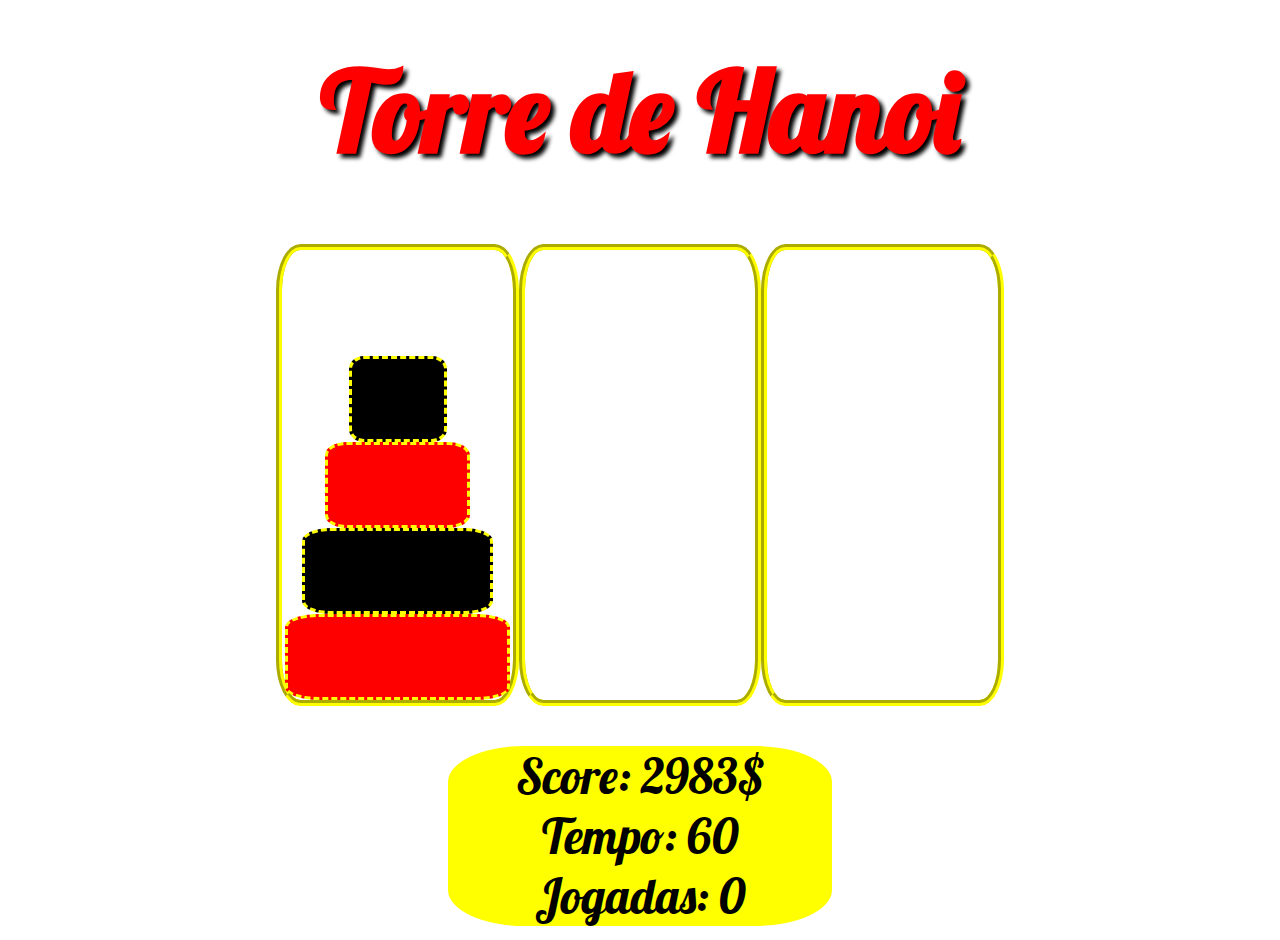
==== index2.html @ 4bd0f395 "começando mensagem de vitoria e derrota" ====
<!DOCTYPE html>
<html lang="pt-BR" id="html2">

<head>
    <meta charset="UTF-8">
    <meta name="viewport" content="width=device-width, initial-scale=1.0">
    <title>Jogar!</title>
    <link rel="stylesheet" href="style.css">
    <link href="https://fonts.googleapis.com/css2?family=Lobster&display=swap" rel="stylesheet">

</head>

<body id="body2">
    <h1 id="h1-2">Torre de Hanoi</h1>

    <section>
        <div id="torre1" class="torres">
            <div id="disco1" class="discos"></div>
            <div id="disco2" class="discos"></div>
            <div id="disco3" class="discos"></div>
            <div id="disco4" class="discos"></div>
        </div>
        <div id="torre2" class="torres"></div>
        <div id="torre3" class="torres"></div>
    </section>
    <div id="resposta"></div>

    <div id="informacoes">
        <p>Score: <span id="score">1000</span>$
            <br>Tempo: <span id="tempo"> 0 </span>
            <br>Jogadas: <span id="jogadas">0</span> </p>
    </div>
    <div id="mensagem"></div>

    <audio autoplay loop>
        <source src="./assets/sound.mp3" type="audio/mpeg">
    </audio>


    <script src="script.js"></script>
</body>

</html>
---- style.css ----
* {
  margin: 0;
  padding: 0;
}

/* ------------------ ESTILIZANDO O HTML 1 - INDEX ------------------*/

#body1 {
  width: 100%;
  height: 100vh;
  text-shadow: 4px 4px 4px black;
  font-family: "Lobster", cursive;
  background-image: url("./assets/backmenu.jpg");
  background-size: cover;
  background-repeat: no-repeat;
  display: flex;
  flex-direction: column;
  justify-content: center;
  align-items: center;
}

#bttStart {
  width: 20%;
  background-color: rgba(0, 0, 0, 0);
  font-family: "Lobster", cursive;
  color: whitesmoke;
  font-size: 200px;
  text-shadow: 4px 4px 4px black;
  border: none;
  cursor: pointer;
}

#bttStart:focus {
  outline: none;
}

#bttStart:hover {
  color: red;
}

#h1 {
  margin-top: 0;
  margin: 10px auto;
  font-family: "Lobster", cursive;
  font-size: 100px;
  color: red;
  text-shadow: 4px 4px 4px black;
}

/* ------------------ ESTILIZANDO O HTML 2 ------------------*/

#body2 {
  font-family: "Lobster", cursive;
  font-size: 16px;
  background-image: url("./assets/cassino3.jpg");
  background-size: cover;
  background-repeat: no-repeat;
  height: 100vh;
  text-shadow: 4px 4px 4px black;
  overflow: hidden;
}

section {
  display: flex;
  justify-content: center;
  margin-top: 5%;
}

#h1-2 {
  text-align: center;
  margin: 40px 0px;
  font-size: 7rem;
  color: red;
}

.torres {
  width: 18%;
  height: 450px;
  display: flex;
  flex-direction: column-reverse;
  border-bottom: 3px outset;
  border: 6px groove rgb(255, 255, 0);
  border-radius: 10%;
  cursor: pointer;
  background-color: none;
  /* opacity: 80%; */
}

#disco1 {
  width: 95%;
}

#disco2 {
  width: 80%;
  background-color: black;
}

#disco3 {
  width: 60%;
}

#disco4 {
  width: 40%;
  background-color: black;
}

.discos {
  height: 80px;
  margin: 0 auto;
  border-radius: 15%;
  border-style: dashed;
  border-color: yellow;
  background-color: red;
}

#disco1:hover, #disco2:hover, #disco3:hover, #disco4:hover {
  background-color: yellow;
}

#resposta {
  text-align: center;
  font-size: 10rem;
  margin: 40px 0px;
  color: white;
}

#informacoes {
  margin: 0 auto;
  width: 30%;
  height: 20%;
  font-size: 3rem;
  background-color: yellow;
  border-radius: 20%;
  text-shadow: none;
  text-align: center;
}

@media(max-width: 800px) {
  #h1-2, #h1 {
    font-size: 3rem;
  }
  #h1 {
    font-size: 8vh;
    margin-bottom: 150px;
  }
  .torres {

    height: 175px;
    width: 30%;
  }
  .discos {
    height: 25px;
  }
  p {
    font-size: 1.4rem;
  }
  #informacoes {
    width: 50%;
    padding-top: 40px;
  }
}
  #bttStart {
    font-size: 7rem;
  }
}

.vitoria {
  
}
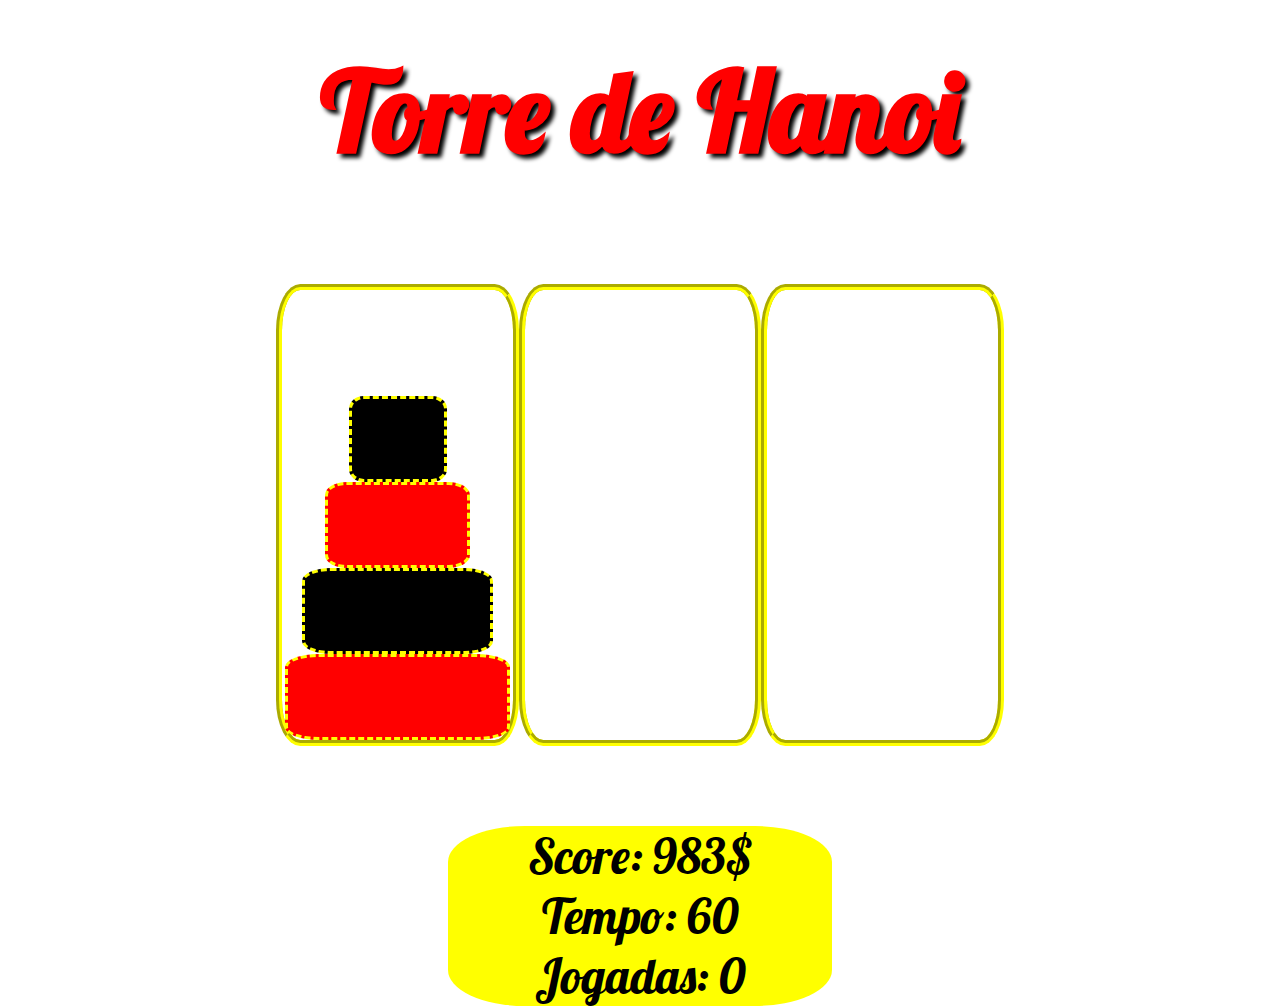
==== commit cd8159fd: "ultimo commit com tempo" ====
--- a/index2.html
+++ b/index2.html
@@ -30,13 +30,11 @@
             <br>Tempo: <span id="tempo"> 0 </span>
             <br>Jogadas: <span id="jogadas">0</span> </p>
     </div>
-    <div id="mensagem"></div>
 
     <audio autoplay loop>
         <source src="./assets/sound.mp3" type="audio/mpeg">
     </audio>
 
-
     <script src="script.js"></script>
 </body>
 
--- a/style.css
+++ b/style.css
@@ -1,7 +1,7 @@
 * {
   margin: 0;
   padding: 0;
-}
+  }
 
 /* ------------------ ESTILIZANDO O HTML 1 - INDEX ------------------*/
 
@@ -58,6 +58,9 @@
   height: 100vh;
   text-shadow: 4px 4px 4px black;
   overflow: hidden;
+  display: flex;
+  flex-direction: column;
+  ;
 }
 
 section {
@@ -164,6 +167,14 @@
   }
 }
 
-.vitoria {
-  
-}+.derrota, .vitoria{
+  width: 50%;
+  height: 20vh;
+  background-color: red;
+  margin: 0 auto;
+  font-size: 5rem;
+  border-radius: 20%;
+  text-align: center;
+  border: 2px solid yellow;
+  text-shadow: 4px 4px 4px yellow;
+}
